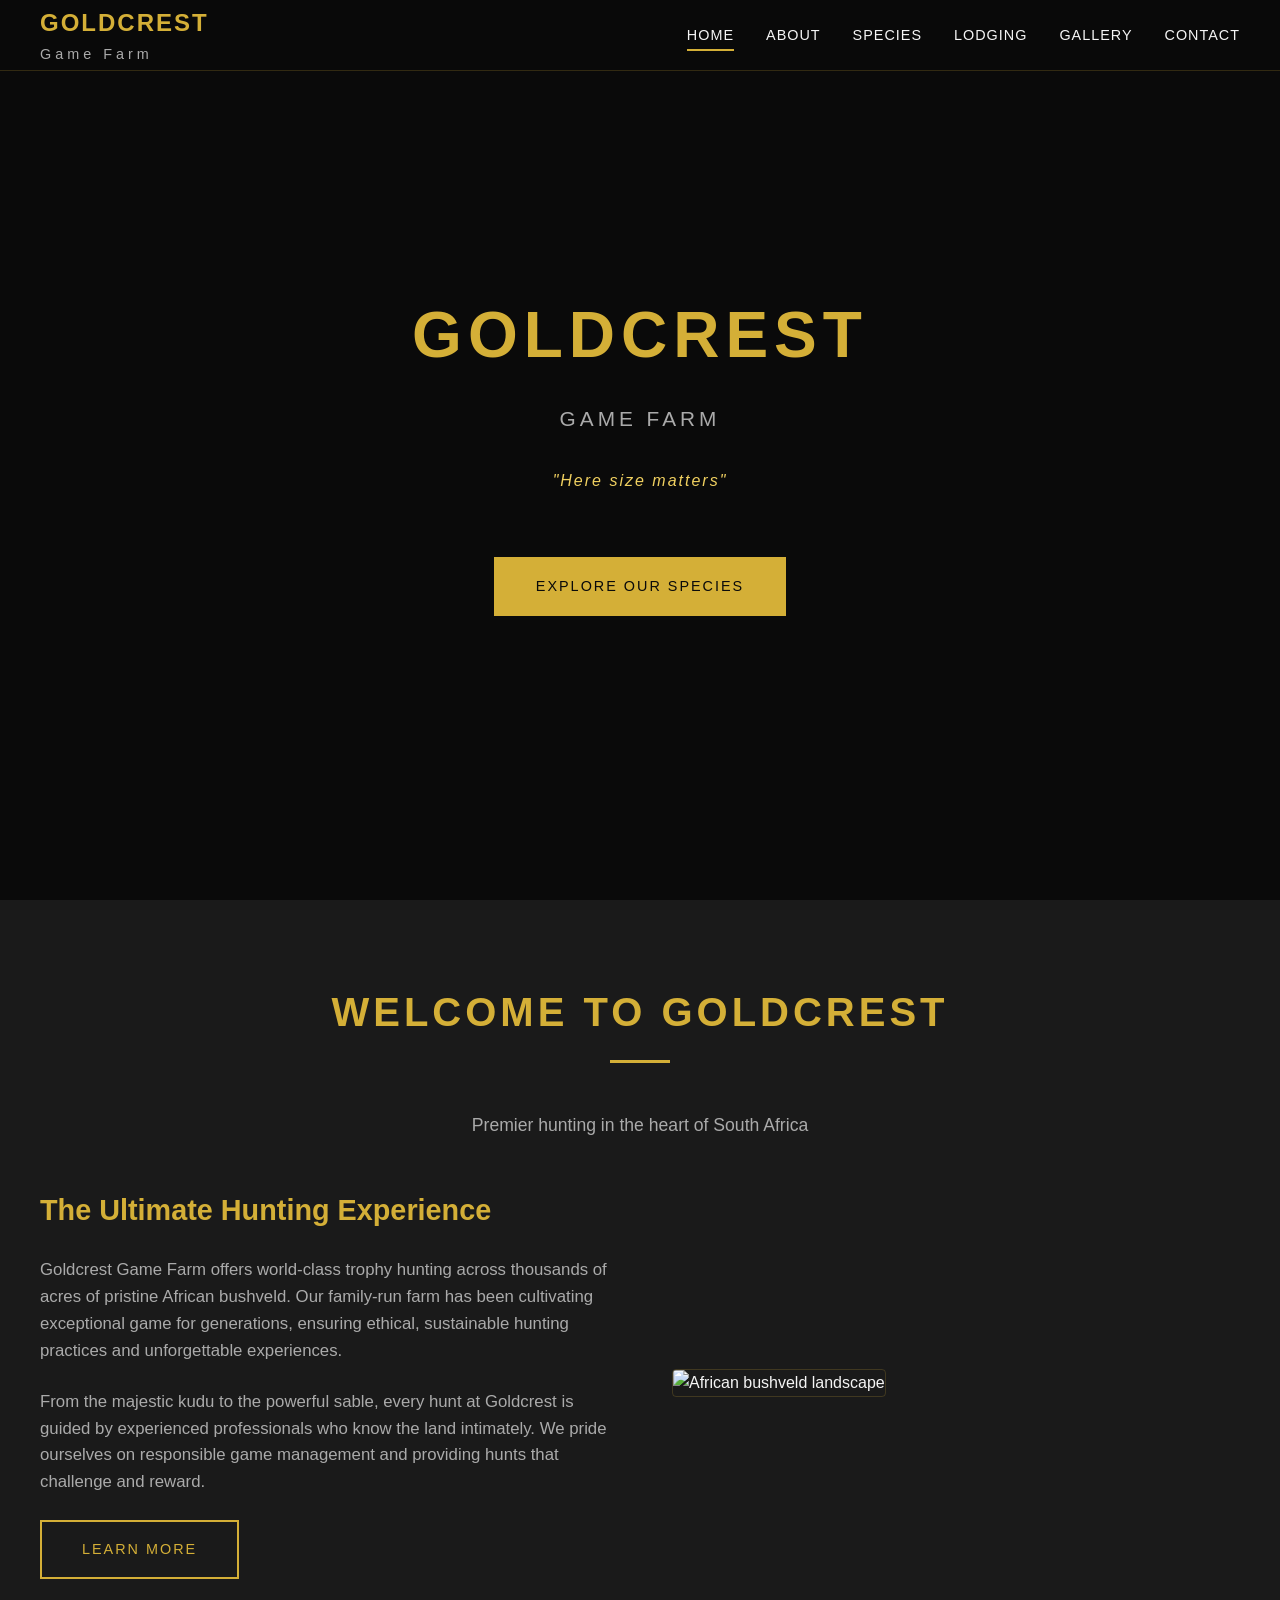
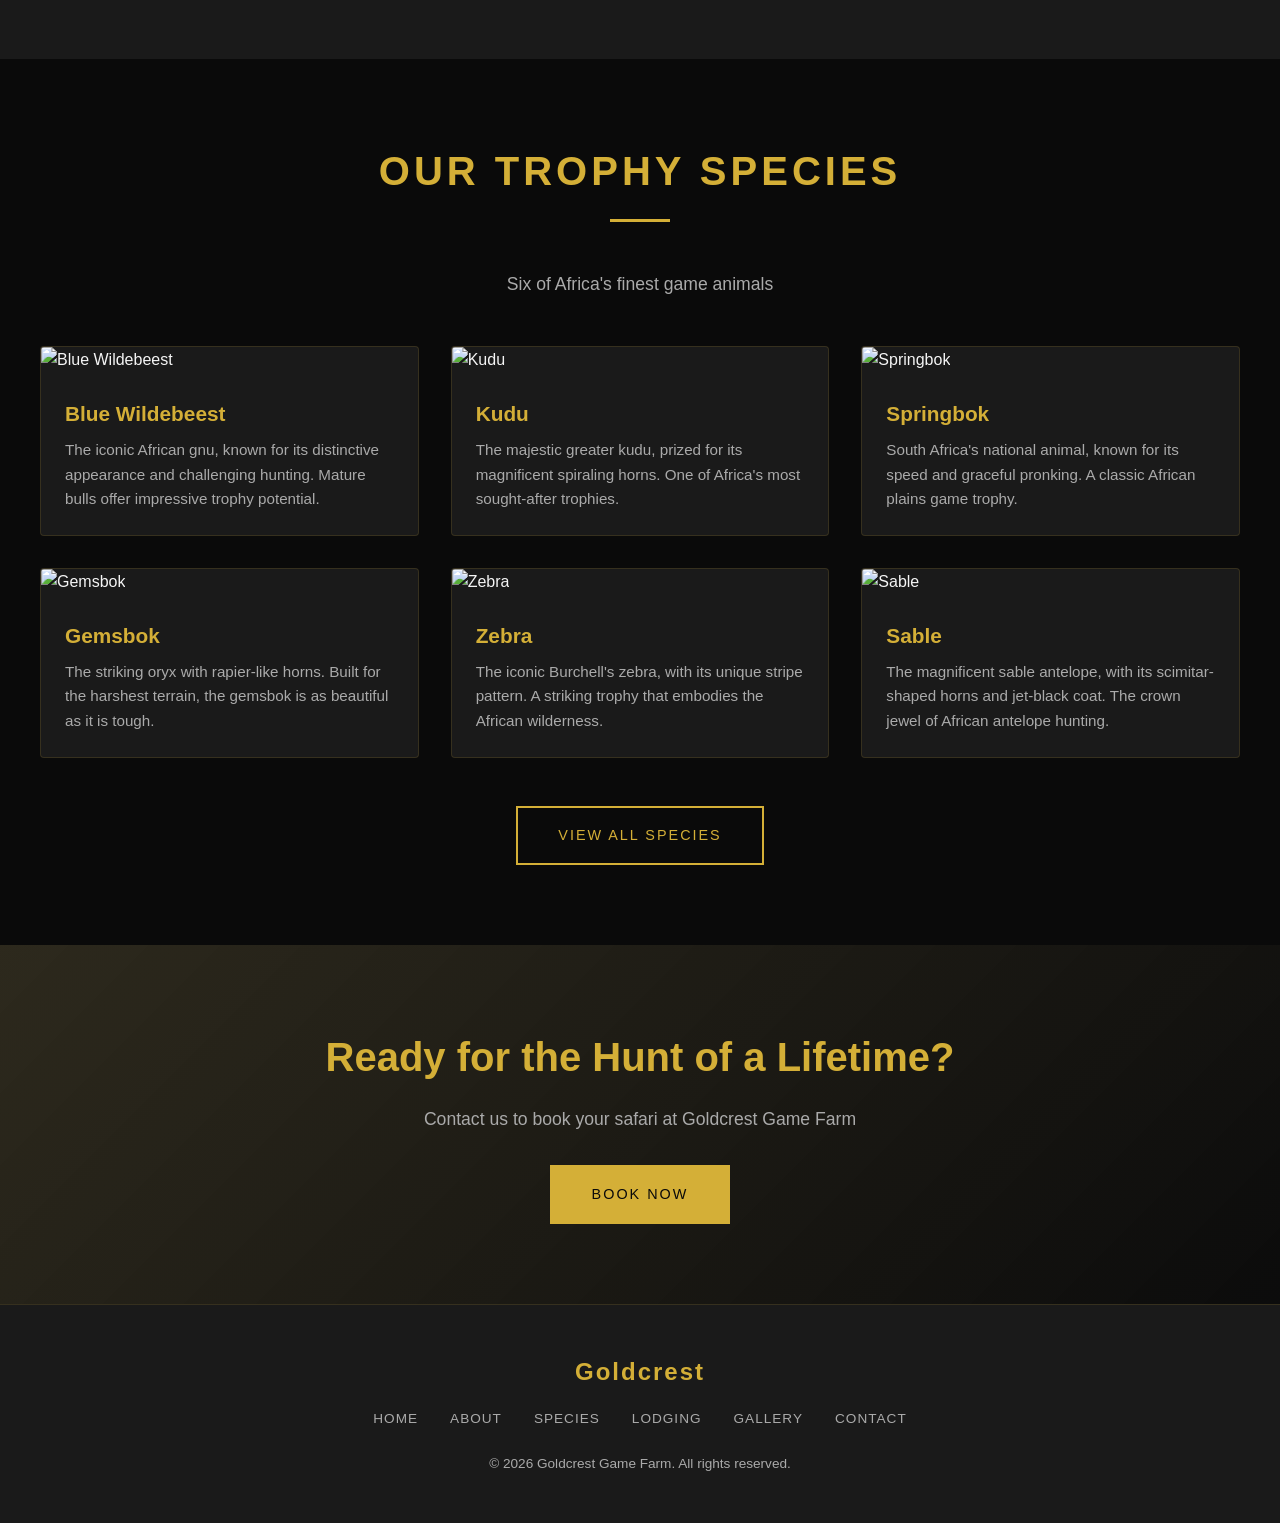
==== index.html @ 28a17577 "ai: Created a static site for the goldcrest llc" ====
<!DOCTYPE html>
<html lang="en">
<head>
  <meta charset="UTF-8">
  <meta name="viewport" content="width=device-width, initial-scale=1.0">
  <title>Goldcrest Game Farm | Here Size Matters</title>
  <meta name="description" content="Goldcrest Game Farm - Premier South African hunting experience. Hunt kudu, springbok, gemsbok, zebra, sable, and blue wildebeest on our pristine reserve.">
  <link rel="stylesheet" href="css/style.css">
</head>
<body>
  <nav>
    <div class="nav-inner">
      <a href="index.html" class="logo">Goldcrest<span>Game Farm</span></a>
      <ul>
        <li><a href="index.html" class="active">Home</a></li>
        <li><a href="about.html">About</a></li>
        <li><a href="species.html">Species</a></li>
        <li><a href="lodging.html">Lodging</a></li>
        <li><a href="gallery.html">Gallery</a></li>
        <li><a href="contact.html">Contact</a></li>
      </ul>
      <div class="hamburger" onclick="toggleMenu()">
        <span></span>
        <span></span>
        <span></span>
      </div>
    </div>
  </nav>

  <section class="hero">
    <div class="hero-content">
      <h1>Goldcrest</h1>
      <p>Game Farm</p>
      <p class="tagline">"Here size matters"</p>
      <a href="species.html" class="btn btn-gold" style="margin-top: 2rem;">Explore Our Species</a>
    </div>
  </section>

  <section class="about-preview">
    <div class="section-inner">
      <h2 class="section-title">Welcome to Goldcrest</h2>
      <div class="section-divider"></div>
      <p class="section-subtitle">Premier hunting in the heart of South Africa</p>
      <div class="about-grid">
        <div>
          <h3>The Ultimate Hunting Experience</h3>
          <p>Goldcrest Game Farm offers world-class trophy hunting across thousands of acres of pristine African bushveld. Our family-run farm has been cultivating exceptional game for generations, ensuring ethical, sustainable hunting practices and unforgettable experiences.</p>
          <p>From the majestic kudu to the powerful sable, every hunt at Goldcrest is guided by experienced professionals who know the land intimately. We pride ourselves on responsible game management and providing hunts that challenge and reward.</p>
          <a href="about.html" class="btn">Learn More</a>
        </div>
        <div>
          <img src="https://images.unsplash.com/photo-1516426122078-c23e76319801?ixlib=rb-4.0.3&auto=format&fit=crop&w=1000&q=80" alt="African bushveld landscape">
        </div>
      </div>
    </div>
  </section>

  <section>
    <div class="section-inner">
      <h2 class="section-title">Our Trophy Species</h2>
      <div class="section-divider"></div>
      <p class="section-subtitle">Six of Africa's finest game animals</p>
      <div class="species-grid">
        <div class="species-card">
          <img src="https://images.unsplash.com/photo-1614027164847-1b28cfe1df60?ixlib=rb-4.0.3&auto=format&fit=crop&w=600&q=80" alt="Blue Wildebeest">
          <div class="species-card-body">
            <h3>Blue Wildebeest</h3>
            <p>The iconic African gnu, known for its distinctive appearance and challenging hunting. Mature bulls offer impressive trophy potential.</p>
          </div>
        </div>
        <div class="species-card">
          <img src="https://images.unsplash.com/photo-1547483237-9a39e1a6c0b0?ixlib=rb-4.0.3&auto=format&fit=crop&w=600&q=80" alt="Kudu">
          <div class="species-card-body">
            <h3>Kudu</h3>
            <p>The majestic greater kudu, prized for its magnificent spiraling horns. One of Africa's most sought-after trophies.</p>
          </div>
        </div>
        <div class="species-card">
          <img src="https://images.unsplash.com/photo-1570488344391-5275d4" alt="Springbok">
          <div class="species-card-body">
            <h3>Springbok</h3>
            <p>South Africa's national animal, known for its speed and graceful pronking. A classic African plains game trophy.</p>
          </div>
        </div>
        <div class="species-card">
          <img src="https://images.unsplash.com/photo-1549366021-9f761d450615?ixlib=rb-4.0.3&auto=format&fit=crop&w=600&q=80" alt="Gemsbok">
          <div class="species-card-body">
            <h3>Gemsbok</h3>
            <p>The striking oryx with rapier-like horns. Built for the harshest terrain, the gemsbok is as beautiful as it is tough.</p>
          </div>
        </div>
        <div class="species-card">
          <img src="https://images.unsplash.com/photo-1498312652214-f2c0d4d2e3c0?ixlib=rb-4.0.3&auto=format&fit=crop&w=600&q=80" alt="Zebra">
          <div class="species-card-body">
            <h3>Zebra</h3>
            <p>The iconic Burchell's zebra, with its unique stripe pattern. A striking trophy that embodies the African wilderness.</p>
          </div>
        </div>
        <div class="species-card">
          <img src="https://images.unsplash.com/photo-1592928302636-1f9f8e8c7e8b?ixlib=rb-4.0.3&auto=format&fit=crop&w=600&q=80" alt="Sable">
          <div class="species-card-body">
            <h3>Sable</h3>
            <p>The magnificent sable antelope, with its scimitar-shaped horns and jet-black coat. The crown jewel of African antelope hunting.</p>
          </div>
        </div>
      </div>
      <div style="text-align: center; margin-top: 3rem;">
        <a href="species.html" class="btn">View All Species</a>
      </div>
    </div>
  </section>

  <section class="cta-section">
    <div class="section-inner">
      <h2>Ready for the Hunt of a Lifetime?</h2>
      <p>Contact us to book your safari at Goldcrest Game Farm</p>
      <a href="contact.html" class="btn btn-gold">Book Now</a>
    </div>
  </section>

  <footer>
    <div class="footer-logo">Goldcrest</div>
    <div class="footer-links">
      <a href="index.html">Home</a>
      <a href="about.html">About</a>
      <a href="species.html">Species</a>
      <a href="lodging.html">Lodging</a>
      <a href="gallery.html">Gallery</a>
      <a href="contact.html">Contact</a>
    </div>
    <p>&copy; 2026 Goldcrest Game Farm. All rights reserved.</p>
  </footer>

  <script src="js/main.js"></script>
</body>
</html>
---- css/style.css ----
* {
  margin: 0;
  padding: 0;
  box-sizing: border-box;
}

:root {
  --gold: #D4AF37;
  --gold-dark: #B8960F;
  --gold-light: #F0D060;
  --black: #0A0A0A;
  --surface: #1A1A1A;
  --surface-light: #252525;
  --text: #F5F5F5;
  --text-muted: #AAAAAA;
  --transition: 0.3s ease;
}

html {
  scroll-behavior: smooth;
}

body {
  font-family: 'Segoe UI', Tahoma, Geneva, Verdana, sans-serif;
  background-color: var(--black);
  color: var(--text);
  line-height: 1.6;
}

a {
  color: var(--gold);
  text-decoration: none;
  transition: color var(--transition);
}

a:hover {
  color: var(--gold-light);
}

/* Navigation */
nav {
  position: fixed;
  top: 0;
  width: 100%;
  background: rgba(10, 10, 10, 0.95);
  border-bottom: 1px solid rgba(212, 175, 55, 0.2);
  z-index: 1000;
  padding: 0 2rem;
}

nav .nav-inner {
  max-width: 1200px;
  margin: 0 auto;
  display: flex;
  justify-content: space-between;
  align-items: center;
  height: 70px;
}

nav .logo {
  font-size: 1.5rem;
  font-weight: 700;
  color: var(--gold);
  text-transform: uppercase;
  letter-spacing: 2px;
}

nav .logo span {
  font-weight: 300;
  font-size: 0.9rem;
  display: block;
  color: var(--text-muted);
  letter-spacing: 4px;
  text-transform: none;
}

nav ul {
  list-style: none;
  display: flex;
  gap: 2rem;
}

nav ul li a {
  color: var(--text);
  font-size: 0.9rem;
  letter-spacing: 1px;
  text-transform: uppercase;
  padding: 0.5rem 0;
  position: relative;
}

nav ul li a::after {
  content: '';
  position: absolute;
  bottom: 0;
  left: 0;
  width: 0;
  height: 2px;
  background: var(--gold);
  transition: width var(--transition);
}

nav ul li a:hover::after,
nav ul li a.active::after {
  width: 100%;
}

nav ul li a:hover {
  color: var(--gold);
}

/* Hamburger menu */
.hamburger {
  display: none;
  flex-direction: column;
  cursor: pointer;
  gap: 5px;
}

.hamburger span {
  width: 25px;
  height: 2px;
  background: var(--gold);
  transition: var(--transition);
}

/* Hero Section */
.hero {
  height: 100vh;
  background: linear-gradient(135deg, rgba(10,10,10,0.9), rgba(10,10,10,0.7)),
              url('https://images.unsplash.com/photo-1464226184884-fa280b87c399?ixlib=rb-4.0.3&auto=format&fit=crop&w=1950&q=80') center/cover no-repeat;
  display: flex;
  align-items: center;
  justify-content: center;
  text-align: center;
  padding: 0 2rem;
}

.hero-content h1 {
  font-size: 4rem;
  color: var(--gold);
  text-transform: uppercase;
  letter-spacing: 6px;
  margin-bottom: 1rem;
}

.hero-content p {
  font-size: 1.3rem;
  color: var(--text-muted);
  letter-spacing: 4px;
  text-transform: uppercase;
  margin-bottom: 2rem;
}

.hero-content .tagline {
  font-size: 1rem;
  color: var(--gold-light);
  font-style: italic;
  letter-spacing: 2px;
  text-transform: none;
}

.btn {
  display: inline-block;
  padding: 1rem 2.5rem;
  border: 2px solid var(--gold);
  color: var(--gold);
  text-transform: uppercase;
  letter-spacing: 2px;
  font-size: 0.9rem;
  transition: var(--transition);
  cursor: pointer;
  background: transparent;
}

.btn:hover {
  background: var(--gold);
  color: var(--black);
}

.btn-gold {
  background: var(--gold);
  color: var(--black);
}

.btn-gold:hover {
  background: transparent;
  color: var(--gold);
}

/* Sections */
section {
  padding: 5rem 2rem;
}

.section-inner {
  max-width: 1200px;
  margin: 0 auto;
}

.section-title {
  font-size: 2.5rem;
  color: var(--gold);
  text-transform: uppercase;
  letter-spacing: 4px;
  margin-bottom: 1rem;
  text-align: center;
}

.section-subtitle {
  text-align: center;
  color: var(--text-muted);
  margin-bottom: 3rem;
  font-size: 1.1rem;
}

.section-divider {
  width: 60px;
  height: 3px;
  background: var(--gold);
  margin: 0 auto 3rem;
}

/* About Preview */
.about-preview {
  background: var(--surface);
}

.about-grid {
  display: grid;
  grid-template-columns: 1fr 1fr;
  gap: 4rem;
  align-items: center;
}

.about-grid img {
  width: 100%;
  border-radius: 4px;
  border: 1px solid rgba(212, 175, 55, 0.2);
}

.about-grid h3 {
  font-size: 1.8rem;
  color: var(--gold);
  margin-bottom: 1.5rem;
}

.about-grid p {
  color: var(--text-muted);
  margin-bottom: 1.5rem;
  font-size: 1.05rem;
}

/* Species Grid */
.species-grid {
  display: grid;
  grid-template-columns: repeat(auto-fit, minmax(280px, 1fr));
  gap: 2rem;
}

.species-card {
  background: var(--surface);
  border: 1px solid rgba(212, 175, 55, 0.15);
  border-radius: 4px;
  overflow: hidden;
  transition: transform var(--transition), border-color var(--transition);
}

.species-card:hover {
  transform: translateY(-5px);
  border-color: var(--gold);
}

.species-card img {
  width: 100%;
  height: 220px;
  object-fit: cover;
}

.species-card-body {
  padding: 1.5rem;
}

.species-card-body h3 {
  color: var(--gold);
  font-size: 1.3rem;
  margin-bottom: 0.5rem;
}

.species-card-body p {
  color: var(--text-muted);
  font-size: 0.95rem;
}

/* Lodge cards */
.lodge-grid {
  display: grid;
  grid-template-columns: repeat(auto-fit, minmax(350px, 1fr));
  gap: 2rem;
}

.lodge-card {
  background: var(--surface);
  border: 1px solid rgba(212, 175, 55, 0.15);
  border-radius: 4px;
  overflow: hidden;
  transition: transform var(--transition), border-color var(--transition);
}

.lodge-card:hover {
  transform: translateY(-5px);
  border-color: var(--gold);
}

.lodge-card img {
  width: 100%;
  height: 250px;
  object-fit: cover;
}

.lodge-card-body {
  padding: 1.5rem;
}

.lodge-card-body h3 {
  color: var(--gold);
  font-size: 1.3rem;
  margin-bottom: 0.5rem;
}

.lodge-card-body p {
  color: var(--text-muted);
  margin-bottom: 1rem;
}

.lodge-card-body ul {
  list-style: none;
  color: var(--text-muted);
  font-size: 0.9rem;
}

.lodge-card-body ul li {
  padding: 0.3rem 0;
  padding-left: 1.2rem;
  position: relative;
}

.lodge-card-body ul li::before {
  content: '▸';
  position: absolute;
  left: 0;
  color: var(--gold);
}

/* Gallery */
.gallery-grid {
  display: grid;
  grid-template-columns: repeat(auto-fit, minmax(300px, 1fr));
  gap: 1rem;
}

.gallery-item {
  position: relative;
  overflow: hidden;
  border-radius: 4px;
  cursor: pointer;
  aspect-ratio: 4/3;
}

.gallery-item img {
  width: 100%;
  height: 100%;
  object-fit: cover;
  transition: transform 0.5s ease;
}

.gallery-item:hover img {
  transform: scale(1.05);
}

.gallery-overlay {
  position: absolute;
  bottom: 0;
  left: 0;
  right: 0;
  background: linear-gradient(transparent, rgba(0,0,0,0.8));
  padding: 1.5rem;
  opacity: 0;
  transition: opacity var(--transition);
}

.gallery-item:hover .gallery-overlay {
  opacity: 1;
}

.gallery-overlay h4 {
  color: var(--gold);
  font-size: 1.1rem;
}

/* Contact */
.contact-section {
  background: var(--surface);
}

.contact-grid {
  display: grid;
  grid-template-columns: 1fr 1fr;
  gap: 4rem;
}

.contact-info h3 {
  color: var(--gold);
  font-size: 1.5rem;
  margin-bottom: 1.5rem;
}

.contact-info p {
  color: var(--text-muted);
  margin-bottom: 1rem;
  display: flex;
  align-items: center;
  gap: 0.8rem;
}

.contact-info .icon {
  color: var(--gold);
  font-size: 1.2rem;
  width: 24px;
  text-align: center;
}

.contact-form input,
.contact-form textarea {
  width: 100%;
  padding: 1rem;
  margin-bottom: 1rem;
  background: var(--surface-light);
  border: 1px solid rgba(212, 175, 55, 0.2);
  color: var(--text);
  font-size: 1rem;
  border-radius: 4px;
  transition: border-color var(--transition);
  font-family: inherit;
}

.contact-form input:focus,
.contact-form textarea:focus {
  outline: none;
  border-color: var(--gold);
}

.contact-form textarea {
  height: 150px;
  resize: vertical;
}

/* CTA Section */
.cta-section {
  text-align: center;
  background: linear-gradient(135deg, rgba(212,175,55,0.1), rgba(10,10,10,0.9)),
              var(--surface);
}

.cta-section h2 {
  font-size: 2.5rem;
  color: var(--gold);
  margin-bottom: 1rem;
}

.cta-section p {
  color: var(--text-muted);
  font-size: 1.1rem;
  margin-bottom: 2rem;
}

/* Stats */
.stats {
  display: flex;
  justify-content: center;
  gap: 4rem;
  margin: 3rem 0;
}

.stat-item {
  text-align: center;
}

.stat-item .number {
  font-size: 3rem;
  color: var(--gold);
  font-weight: 700;
}

.stat-item .label {
  color: var(--text-muted);
  text-transform: uppercase;
  letter-spacing: 2px;
  font-size: 0.85rem;
}

/* Footer */
footer {
  background: var(--surface);
  border-top: 1px solid rgba(212, 175, 55, 0.15);
  padding: 3rem 2rem;
  text-align: center;
}

footer .footer-logo {
  font-size: 1.5rem;
  color: var(--gold);
  font-weight: 700;
  letter-spacing: 2px;
  margin-bottom: 1rem;
}

footer .footer-links {
  display: flex;
  justify-content: center;
  gap: 2rem;
  margin-bottom: 1.5rem;
}

footer .footer-links a {
  color: var(--text-muted);
  font-size: 0.85rem;
  text-transform: uppercase;
  letter-spacing: 1px;
}

footer .footer-links a:hover {
  color: var(--gold);
}

footer p {
  color: var(--text-muted);
  font-size: 0.85rem;
}

/* Responsive */
@media (max-width: 768px) {
  nav ul {
    display: none;
    flex-direction: column;
    position: absolute;
    top: 70px;
    left: 0;
    right: 0;
    background: rgba(10, 10, 10, 0.98);
    padding: 1rem 2rem;
    border-bottom: 1px solid rgba(212, 175, 55, 0.2);
    gap: 1rem;
  }

  nav ul.open {
    display: flex;
  }

  .hamburger {
    display: flex;
  }

  .hero-content h1 {
    font-size: 2.5rem;
    letter-spacing: 4px;
  }

  .hero-content p {
    font-size: 1rem;
  }

  .about-grid {
    grid-template-columns: 1fr;
    gap: 2rem;
  }

  .contact-grid {
    grid-template-columns: 1fr;
    gap: 2rem;
  }

  .stats {
    gap: 2rem;
    flex-wrap: wrap;
  }

  .stat-item .number {
    font-size: 2rem;
  }

  .section-title {
    font-size: 2rem;
  }

  section {
    padding: 3rem 1.5rem;
  }

  footer .footer-links {
    flex-direction: column;
    gap: 0.8rem;
  }
}
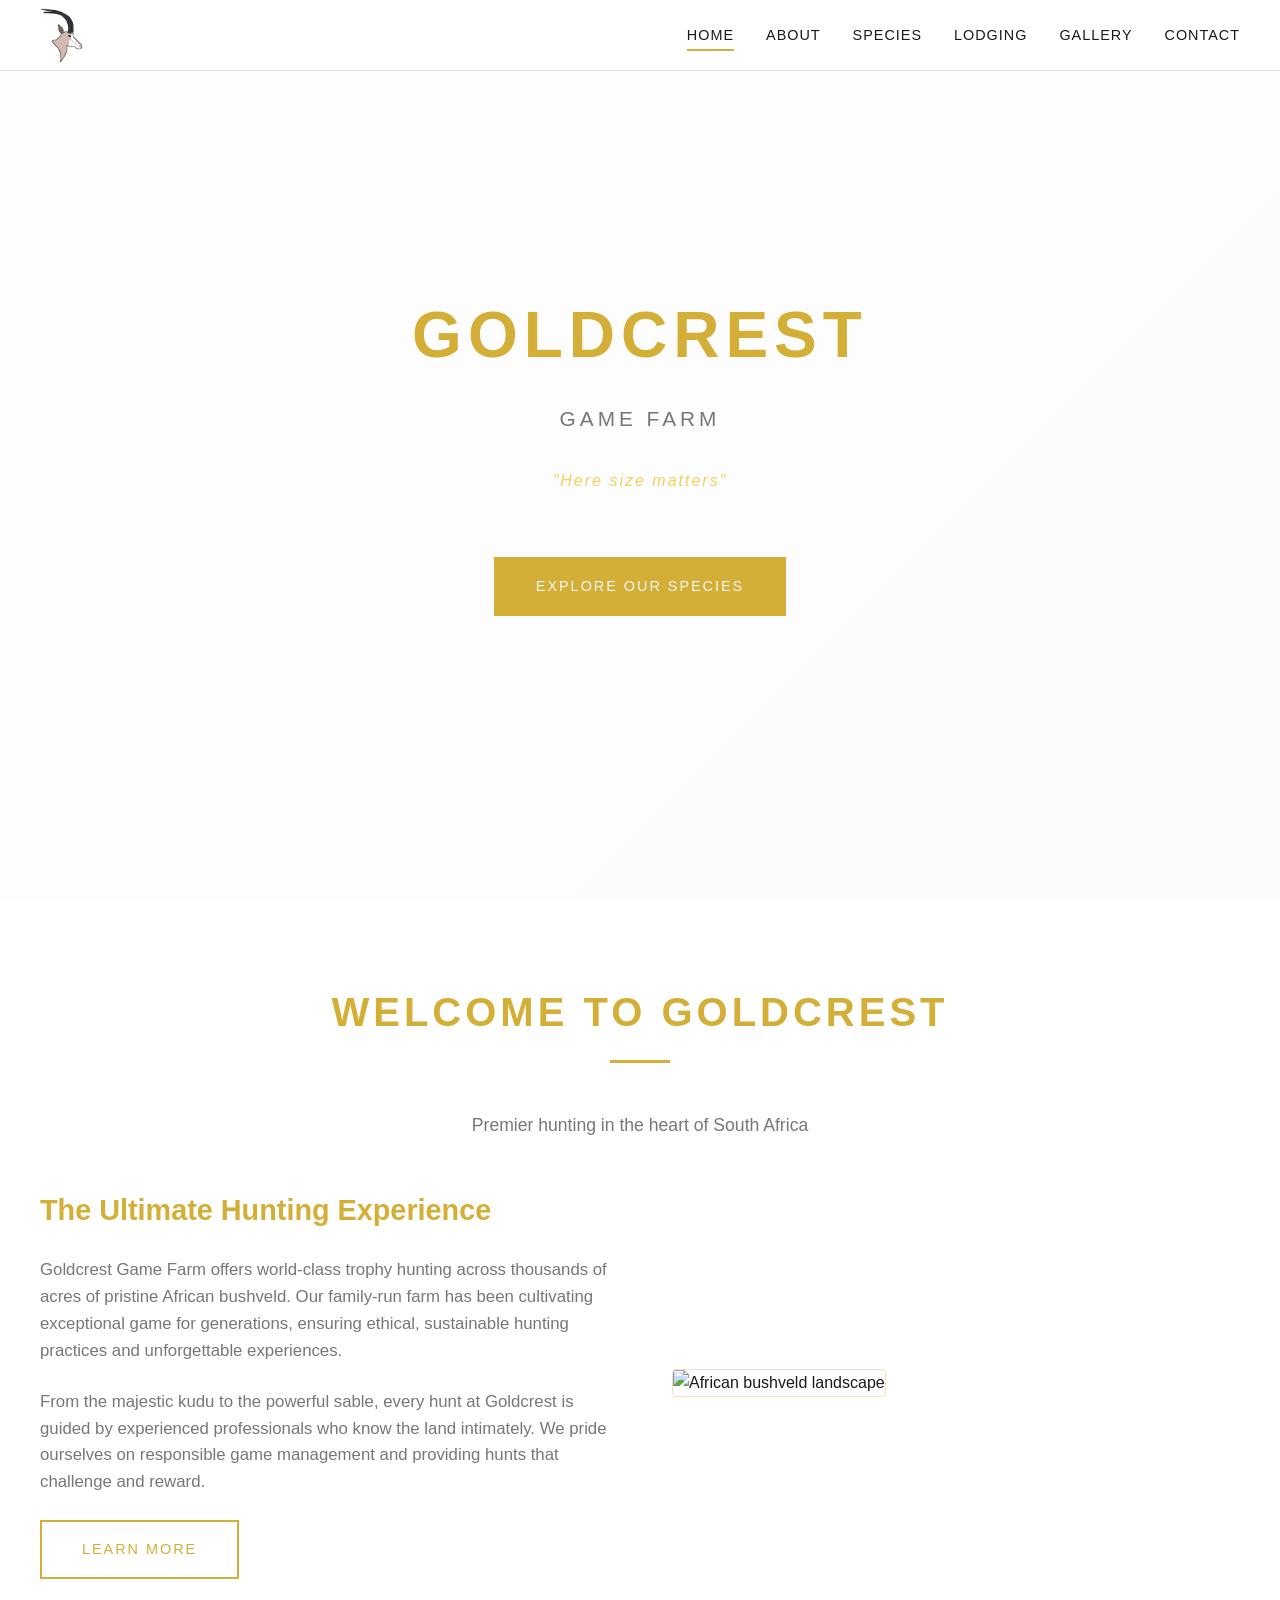
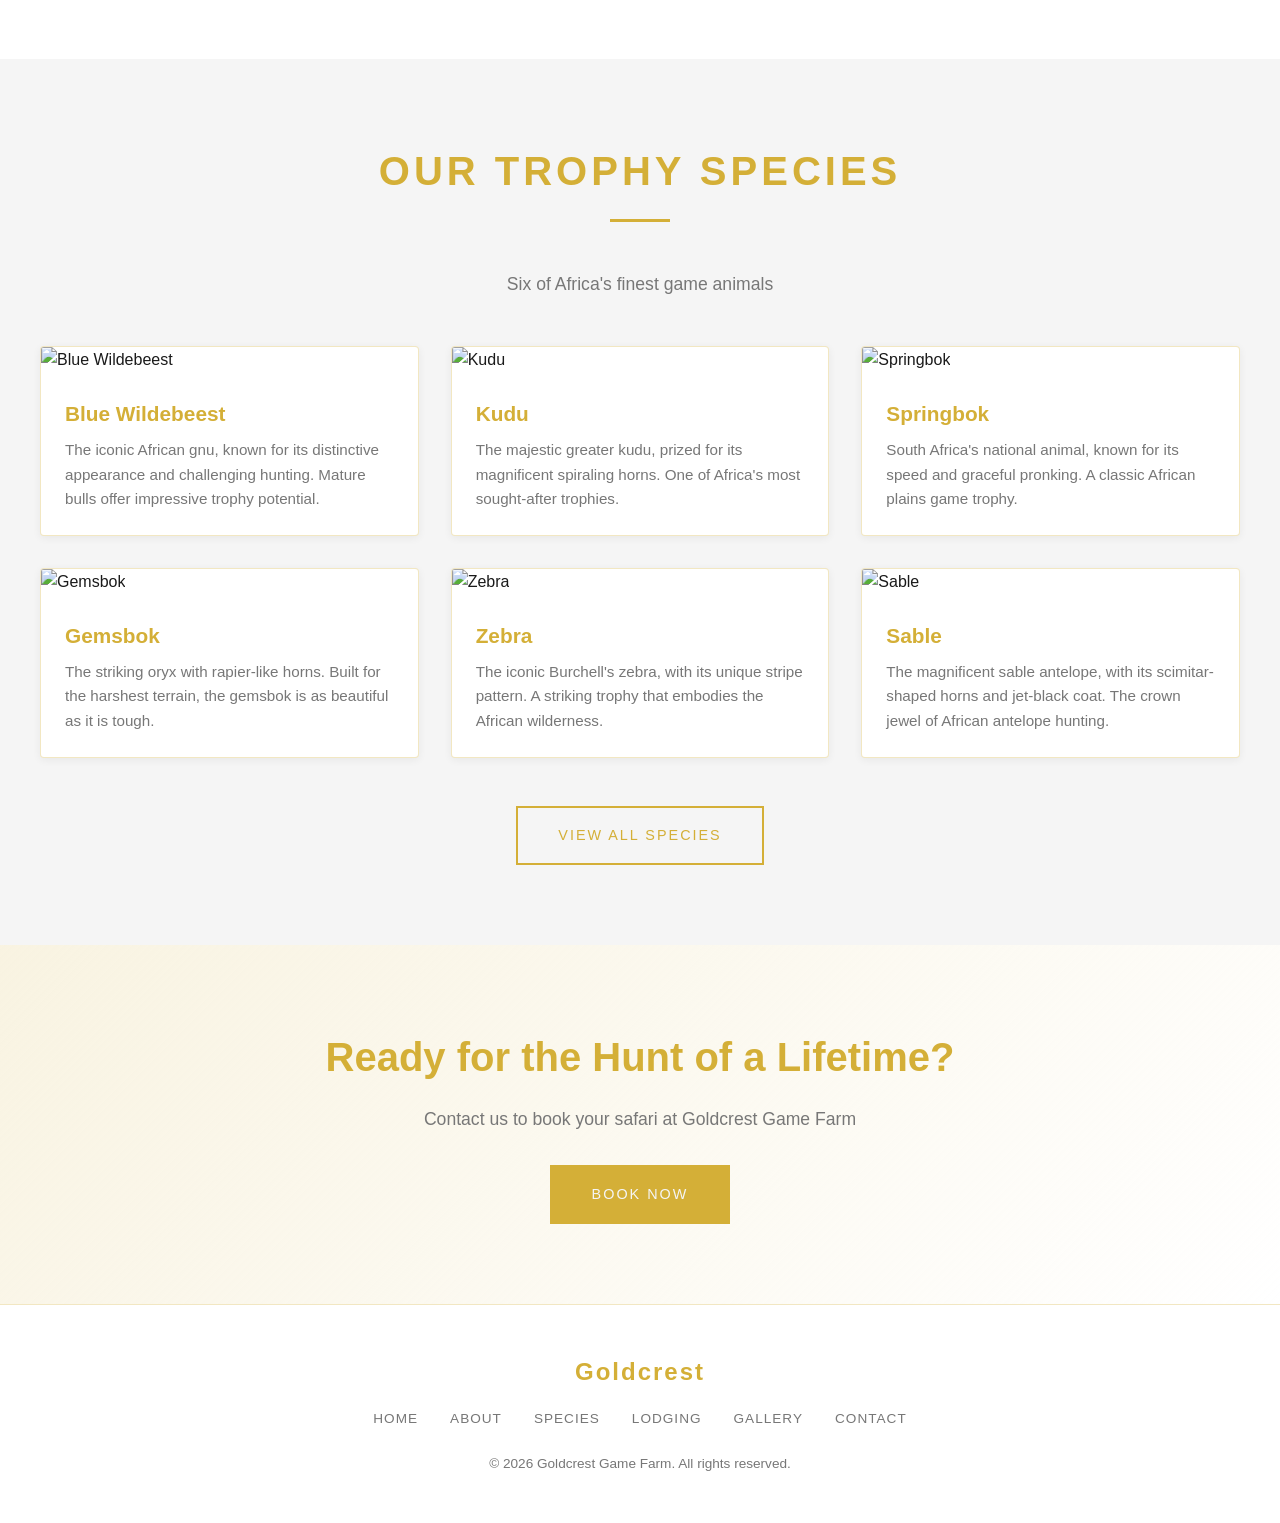
==== commit a4196743: "feat: Added a logo and also a system mode for light/dark mode" ====
--- a/index.html
+++ b/index.html
@@ -5,12 +5,13 @@
   <meta name="viewport" content="width=device-width, initial-scale=1.0">
   <title>Goldcrest Game Farm | Here Size Matters</title>
   <meta name="description" content="Goldcrest Game Farm - Premier South African hunting experience. Hunt kudu, springbok, gemsbok, zebra, sable, and blue wildebeest on our pristine reserve.">
+  <link rel="icon" type="image/png" href="images/logo.png">
   <link rel="stylesheet" href="css/style.css">
 </head>
 <body>
   <nav>
     <div class="nav-inner">
-      <a href="index.html" class="logo">Goldcrest<span>Game Farm</span></a>
+      <a href="index.html" class="logo"><img src="images/logo.png" alt="Goldcrest Game Farm"></a>
       <ul>
         <li><a href="index.html" class="active">Home</a></li>
         <li><a href="about.html">About</a></li>
--- a/css/style.css
+++ b/css/style.css
@@ -14,6 +14,44 @@
   --text: #F5F5F5;
   --text-muted: #AAAAAA;
   --transition: 0.3s ease;
+  --nav-bg: rgba(10, 10, 10, 0.95);
+  --nav-mobile-bg: rgba(10, 10, 10, 0.98);
+  --hero-gradient: linear-gradient(135deg, rgba(10,10,10,0.9), rgba(10,10,10,0.7));
+  --gallery-overlay: linear-gradient(transparent, rgba(0,0,0,0.8));
+  --cta-gradient: linear-gradient(135deg, rgba(212,175,55,0.1), rgba(10,10,10,0.9));
+  --border-color: rgba(212, 175, 55, 0.2);
+  --card-border: rgba(212, 175, 55, 0.15);
+}
+
+@media (prefers-color-scheme: light) {
+  :root {
+    --black: #F5F5F5;
+    --surface: #FFFFFF;
+    --surface-light: #E8E8E8;
+    --text: #1A1A1A;
+    --text-muted: #777777;
+    --nav-bg: rgba(255, 255, 255, 0.95);
+    --nav-mobile-bg: rgba(255, 255, 255, 0.98);
+    --hero-gradient: linear-gradient(135deg, rgba(255,255,255,0.85), rgba(255,255,255,0.7));
+    --gallery-overlay: linear-gradient(transparent, rgba(255,255,255,0.9));
+    --cta-gradient: linear-gradient(135deg, rgba(212,175,55,0.15), rgba(255,255,255,0.9));
+    --border-color: rgba(212, 175, 55, 0.35);
+    --card-border: rgba(212, 175, 55, 0.3);
+  }
+
+  .species-card, .lodge-card {
+    box-shadow: 0 2px 8px rgba(0,0,0,0.06);
+  }
+
+  .btn-gold {
+    color: #1A1A1A;
+  }
+
+  .contact-form input,
+  .contact-form textarea,
+  .contact-form select {
+    background: #FFFFFF;
+  }
 }
 
 html {
@@ -42,8 +80,8 @@
   position: fixed;
   top: 0;
   width: 100%;
-  background: rgba(10, 10, 10, 0.95);
-  border-bottom: 1px solid rgba(212, 175, 55, 0.2);
+  background: var(--nav-bg);
+  border-bottom: 1px solid var(--border-color);
   z-index: 1000;
   padding: 0 2rem;
 }
@@ -58,20 +96,13 @@
 }
 
 nav .logo {
-  font-size: 1.5rem;
-  font-weight: 700;
-  color: var(--gold);
-  text-transform: uppercase;
-  letter-spacing: 2px;
-}
-
-nav .logo span {
-  font-weight: 300;
-  font-size: 0.9rem;
-  display: block;
-  color: var(--text-muted);
-  letter-spacing: 4px;
-  text-transform: none;
+  display: flex;
+  align-items: center;
+}
+
+nav .logo img {
+  height: 55px;
+  width: auto;
 }
 
 nav ul {
@@ -127,7 +158,7 @@
 /* Hero Section */
 .hero {
   height: 100vh;
-  background: linear-gradient(135deg, rgba(10,10,10,0.9), rgba(10,10,10,0.7)),
+  background: var(--hero-gradient),
               url('https://images.unsplash.com/photo-1464226184884-fa280b87c399?ixlib=rb-4.0.3&auto=format&fit=crop&w=1950&q=80') center/cover no-repeat;
   display: flex;
   align-items: center;
@@ -236,7 +267,7 @@
 .about-grid img {
   width: 100%;
   border-radius: 4px;
-  border: 1px solid rgba(212, 175, 55, 0.2);
+  border: 1px solid var(--border-color);
 }
 
 .about-grid h3 {
@@ -260,7 +291,7 @@
 
 .species-card {
   background: var(--surface);
-  border: 1px solid rgba(212, 175, 55, 0.15);
+  border: 1px solid var(--card-border);
   border-radius: 4px;
   overflow: hidden;
   transition: transform var(--transition), border-color var(--transition);
@@ -301,7 +332,7 @@
 
 .lodge-card {
   background: var(--surface);
-  border: 1px solid rgba(212, 175, 55, 0.15);
+  border: 1px solid var(--card-border);
   border-radius: 4px;
   overflow: hidden;
   transition: transform var(--transition), border-color var(--transition);
@@ -383,7 +414,7 @@
   bottom: 0;
   left: 0;
   right: 0;
-  background: linear-gradient(transparent, rgba(0,0,0,0.8));
+  background: var(--gallery-overlay);
   padding: 1.5rem;
   opacity: 0;
   transition: opacity var(--transition);
@@ -436,7 +467,7 @@
   padding: 1rem;
   margin-bottom: 1rem;
   background: var(--surface-light);
-  border: 1px solid rgba(212, 175, 55, 0.2);
+  border: 1px solid var(--border-color);
   color: var(--text);
   font-size: 1rem;
   border-radius: 4px;
@@ -444,6 +475,23 @@
   font-family: inherit;
 }
 
+.contact-form select {
+  width: 100%;
+  padding: 1rem;
+  margin-bottom: 1rem;
+  background: var(--surface-light);
+  border: 1px solid var(--border-color);
+  color: var(--text);
+  font-size: 1rem;
+  border-radius: 4px;
+  font-family: inherit;
+}
+
+.contact-form select:focus {
+  outline: none;
+  border-color: var(--gold);
+}
+
 .contact-form input:focus,
 .contact-form textarea:focus {
   outline: none;
@@ -458,7 +506,7 @@
 /* CTA Section */
 .cta-section {
   text-align: center;
-  background: linear-gradient(135deg, rgba(212,175,55,0.1), rgba(10,10,10,0.9)),
+  background: var(--cta-gradient),
               var(--surface);
 }
 
@@ -502,7 +550,7 @@
 /* Footer */
 footer {
   background: var(--surface);
-  border-top: 1px solid rgba(212, 175, 55, 0.15);
+  border-top: 1px solid var(--card-border);
   padding: 3rem 2rem;
   text-align: center;
 }
@@ -547,9 +595,9 @@
     top: 70px;
     left: 0;
     right: 0;
-    background: rgba(10, 10, 10, 0.98);
+    background: var(--nav-mobile-bg);
     padding: 1rem 2rem;
-    border-bottom: 1px solid rgba(212, 175, 55, 0.2);
+    border-bottom: 1px solid var(--border-color);
     gap: 1rem;
   }
 
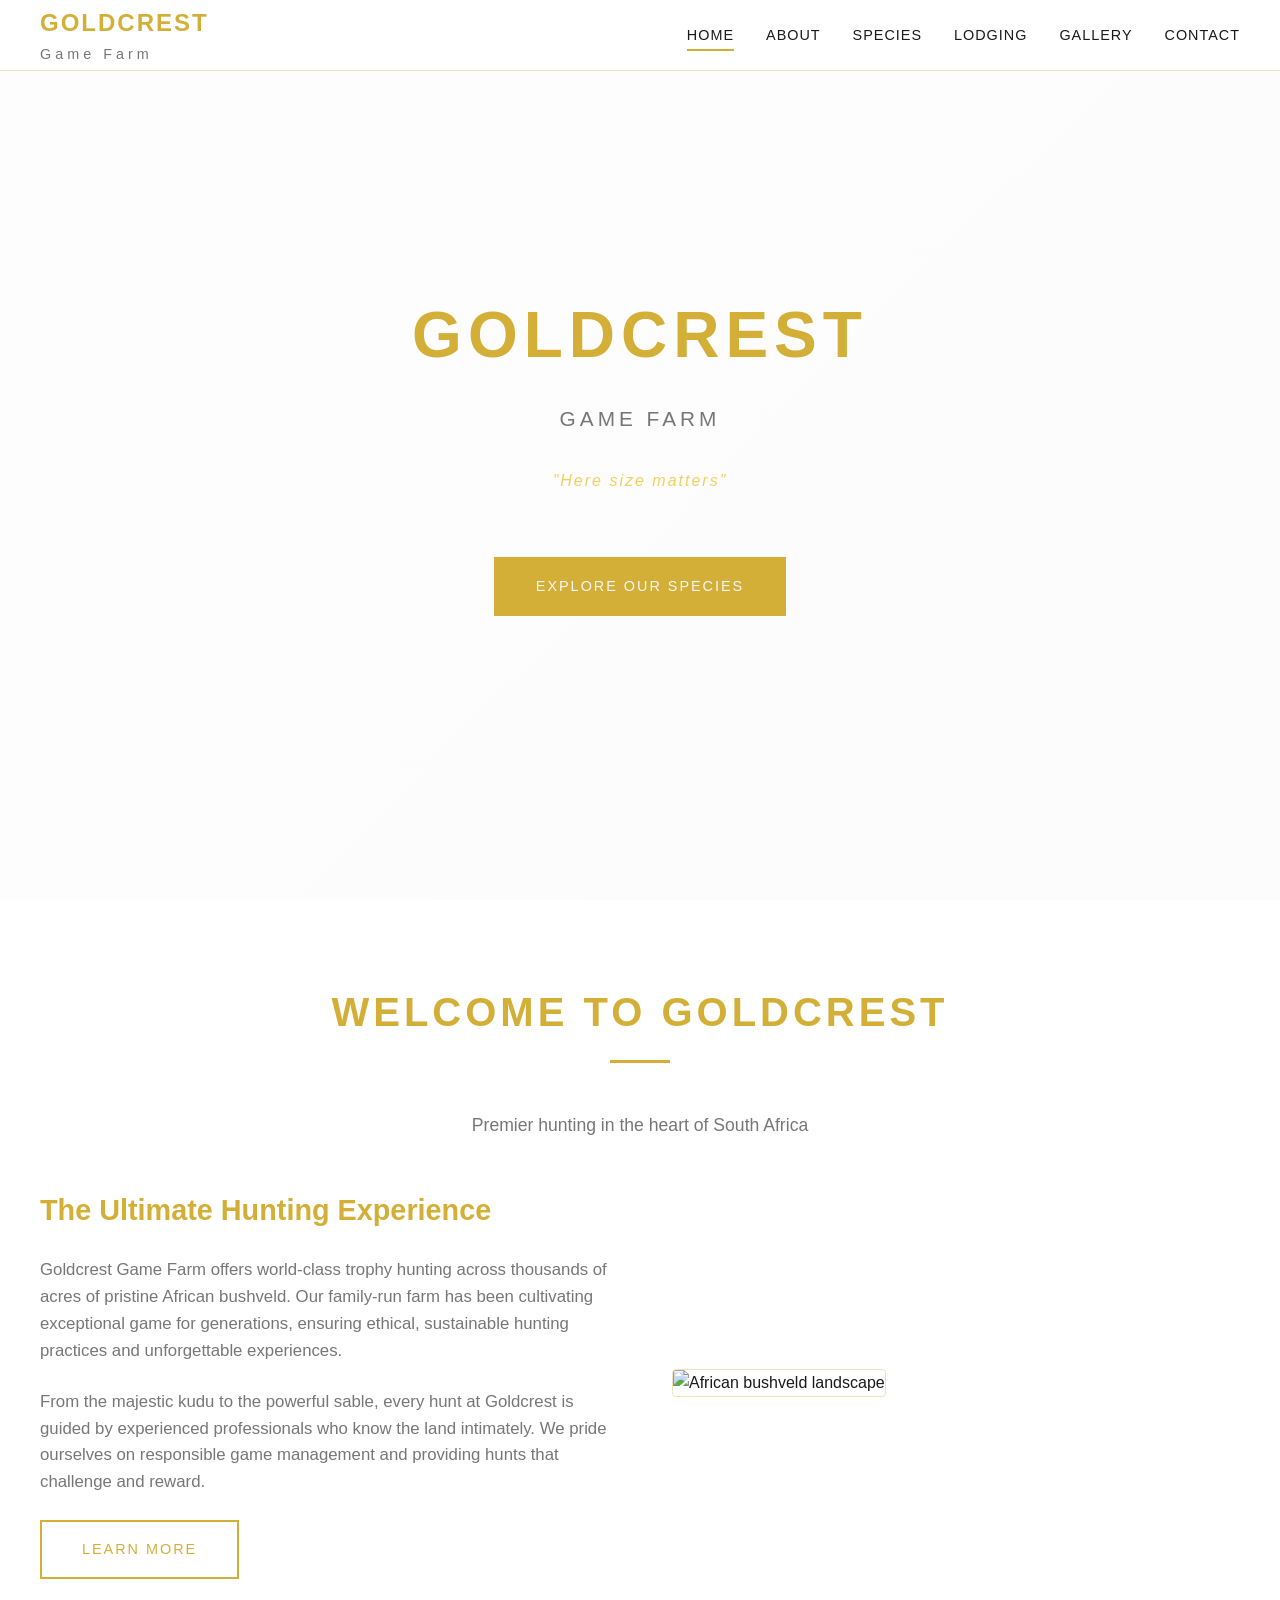
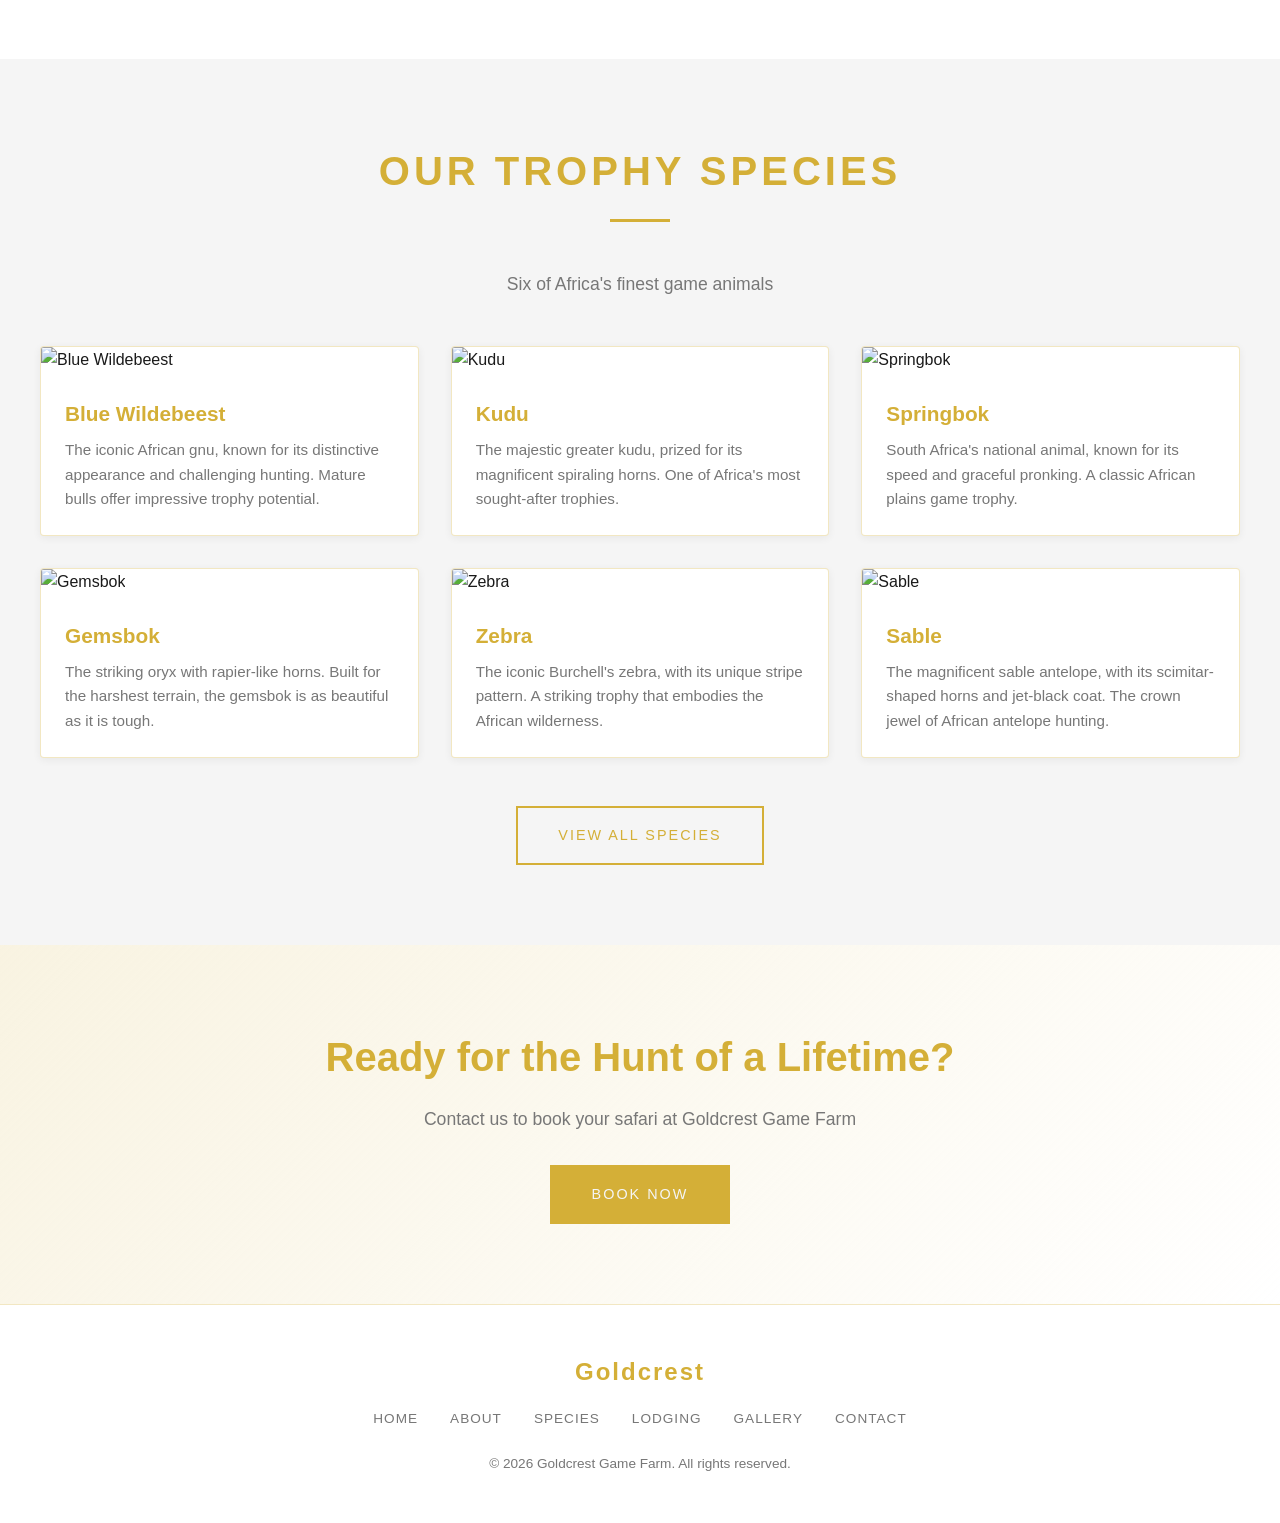
==== commit c063b066: "fix: Fixed the oversized image" ====
--- a/index.html
+++ b/index.html
@@ -11,7 +11,7 @@
 <body>
   <nav>
     <div class="nav-inner">
-      <a href="index.html" class="logo"><img src="images/logo.png" alt="Goldcrest Game Farm"></a>
+      <a href="index.html" class="logo">Goldcrest<span>Game Farm</span></a>
       <ul>
         <li><a href="index.html" class="active">Home</a></li>
         <li><a href="about.html">About</a></li>
--- a/css/style.css
+++ b/css/style.css
@@ -96,13 +96,20 @@
 }
 
 nav .logo {
-  display: flex;
-  align-items: center;
-}
-
-nav .logo img {
-  height: 55px;
-  width: auto;
+  font-size: 1.5rem;
+  font-weight: 700;
+  color: var(--gold);
+  text-transform: uppercase;
+  letter-spacing: 2px;
+}
+
+nav .logo span {
+  font-weight: 300;
+  font-size: 0.9rem;
+  display: block;
+  color: var(--text-muted);
+  letter-spacing: 4px;
+  text-transform: none;
 }
 
 nav ul {
